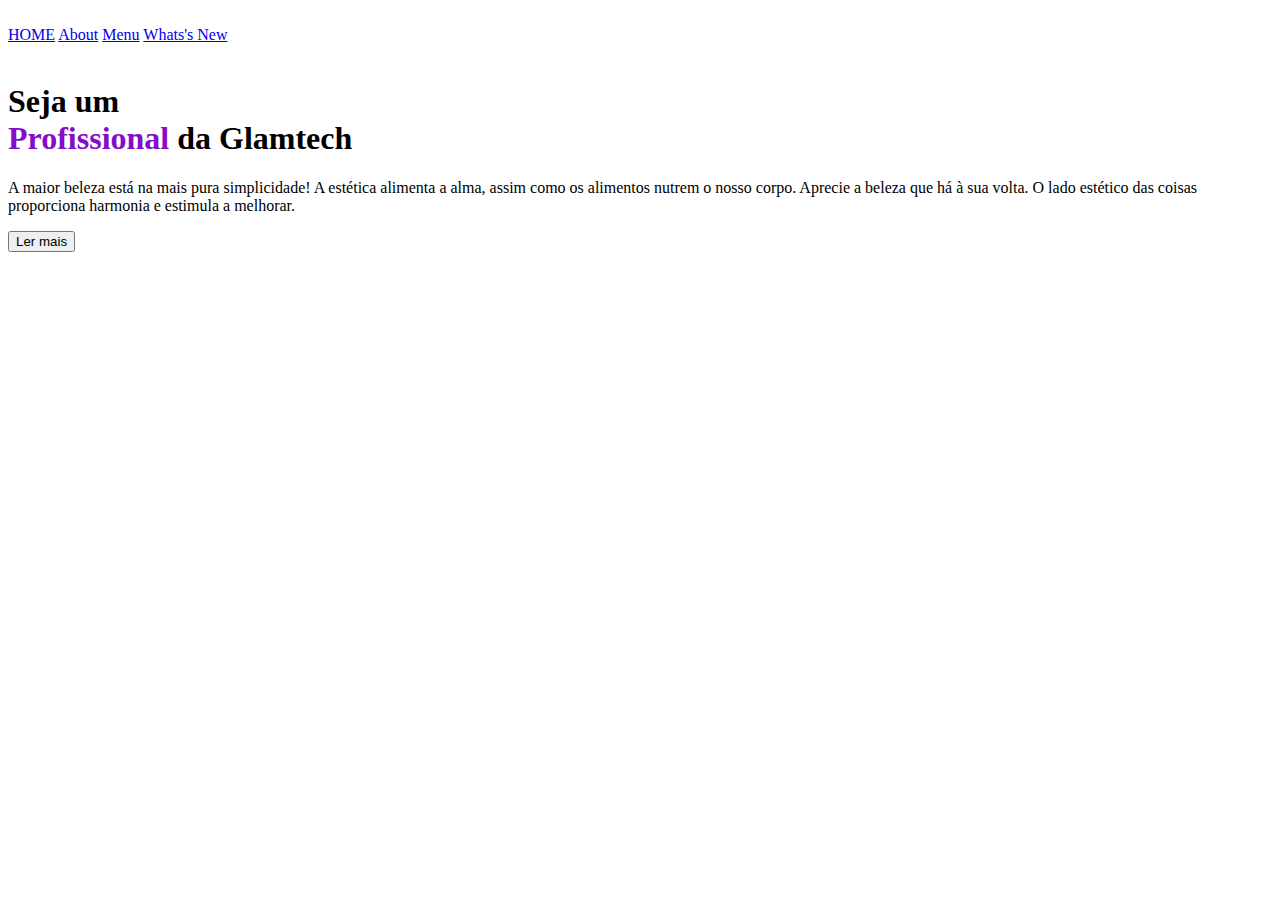
==== Projeto-TCC/index.html @ 7c3efa15 "teste3" ====
<!DOCTYPE html>
<html lang="pt-br">
<head>
    <meta charset="UTF-8">
    <meta name="viewport" content="width=device-width, initial-scale=1.0">
    <title>  Glamtech   </title>
    <link href="style.css"  rel="stylesheet">


</head>
<body>
    <header>
        <div class="center">
            <div class="logo"><img src="">  </div>  <!--logo-->
            <div class="menu"> 
                <a href="#">HOME</a>
                <a href="#">About</a>
                <a href="#">Menu</a>
                <a href="#">Whats's New</a>

            </div><!--menu-->
        </div><!--center-->
    </header>
    <section class="sobre">
        <div class="extras">
            <img src="" >
            <div class="social-media">
                <a href="assets/59439.png">  </a>
                <a href="assets/download.png"> </a>
                <a href="assets/Twitter-X-New-Logo-Vector-2.png"> </a>
            </div>
        </div><!--extras-->
        <div class="center">
            <div class="texto-sobre">
                <h1> Seja um  <br> <span style="color: rgb(131,14,201);"> Profissional </span> da Glamtech </h1>
                <p>A maior beleza está na mais pura simplicidade! A estética alimenta a alma, assim como os alimentos nutrem o nosso corpo. Aprecie a beleza que há à sua volta. O lado estético das coisas proporciona harmonia e estimula a melhorar.</p>
                <button>Ler mais </button>

            </div>
        </div>
    </section>

</body>
</html>
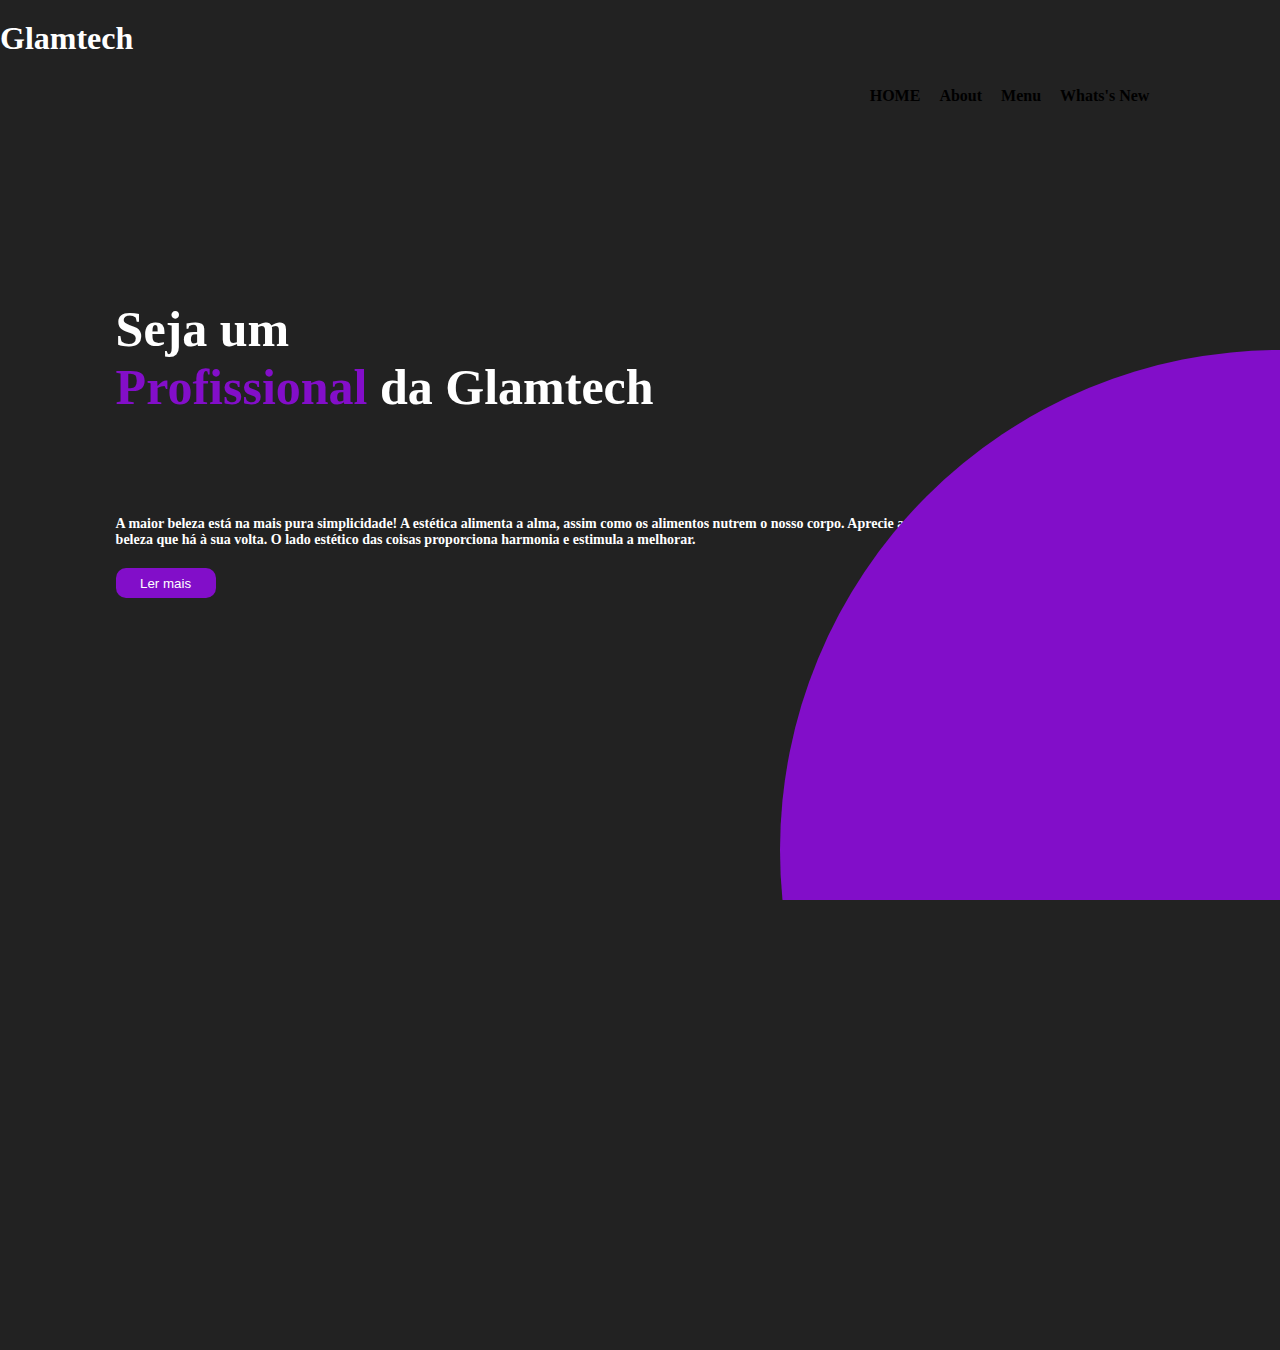
==== commit d1e73578: "teste 05" ====
--- a/Projeto-TCC/index.html
+++ b/Projeto-TCC/index.html
@@ -4,12 +4,13 @@
     <meta charset="UTF-8">
     <meta name="viewport" content="width=device-width, initial-scale=1.0">
     <title>  Glamtech   </title>
-    <link href="style.css"  rel="stylesheet">
-
-
+    <link href="css/style.css"  rel="stylesheet">
 </head>
-<body>
+<body style="background-color: rgb(34, 34,34); color: white;">
     <header>
+        <div id="title">
+            <h1>Glamtech</h1>
+        </div>
         <div class="center">
             <div class="logo"><img src="">  </div>  <!--logo-->
             <div class="menu"> 
@@ -25,20 +26,19 @@
         <div class="extras">
             <img src="" >
             <div class="social-media">
-                <a href="assets/59439.png">  </a>
-                <a href="assets/download.png"> </a>
-                <a href="assets/Twitter-X-New-Logo-Vector-2.png"> </a>
+                <a href="">  </a>
+                <a href=""> </a>
+                <a href=""> </a>
             </div>
         </div><!--extras-->
         <div class="center">
             <div class="texto-sobre">
                 <h1> Seja um  <br> <span style="color: rgb(131,14,201);"> Profissional </span> da Glamtech </h1>
-                <p>A maior beleza está na mais pura simplicidade! A estética alimenta a alma, assim como os alimentos nutrem o nosso corpo. Aprecie a beleza que há à sua volta. O lado estético das coisas proporciona harmonia e estimula a melhorar.</p>
+                <div class="texto-sobre">
+                <p style="color: white;">A maior beleza está na mais pura simplicidade! A estética alimenta a alma, assim como os alimentos nutrem o nosso corpo. Aprecie a beleza que há à sua volta. O lado estético das coisas proporciona harmonia e estimula a melhorar.</p>
                 <button>Ler mais </button>
-
             </div>
         </div>
     </section>
-
 </body>
 </html>--- a/Projeto-TCC/css/style.css
+++ b/Projeto-TCC/css/style.css
@@ -0,0 +1,106 @@
+
+
+
+
+*{
+    margin: 0;
+    padding: 0;
+    box-sizing: border-box;
+   
+   }
+   
+   .center{
+       display: flex;
+       flex-wrap: wrap;
+       max-width: 1100px;
+       margin: 0 auto;
+       padding: 0 2%;
+   
+   }
+   
+   html,body{
+       height: 100%;
+       overflow-y: hidden;
+       overflow-x: hidden;
+       
+   }
+   
+   
+   header{
+       padding: 20px 0;
+       height: 200px;
+   }
+   
+   .logo{
+       width: 50%;
+   }
+   
+   .menu{
+       padding-top: 30px;
+       width: 50%;
+       text-align: right;
+   }
+   
+   .menu a{
+       color: black;
+       text-decoration: none;
+       font-weight: bold;
+       margin-right: 15px;
+   
+   }
+   
+   
+   section.sobre{
+   position: relative;
+   height: calc(100% - 200px);
+   }
+   
+   .extras{
+       position: absolute;
+       bottom: -450px;
+       right: -500px;
+       width:1000px;
+       height: 1000px;
+       border-radius: 50%;
+       background-color:  rgb(130, 14, 201);
+   }
+   
+   .social-media{
+       position: absolute;
+       right: 510px;
+       top: 200px;
+   }
+   
+   .social-media img{
+       display: block;
+       width: 20px;
+       margin-top: 20px 0;
+   }
+   
+   .texto-sobre{
+       margin-top: 100px;
+   }
+   
+   .texto-sobre h1 {
+       font-size: 50px;
+   
+   
+   }
+   .texto-sobre p{
+       margin: 20px 0 ;
+       color: black;
+       font-size: 14px;
+       font-weight: bold;
+       max-width: 800px;
+   }
+   
+   .texto-sobre button {
+       border: 0;
+       background-color: rgb(130, 14, 201);
+       color: white;
+       border-radius: 10px;
+       width: 100px;
+       height: 30px;
+       cursor: pointer;
+   
+   }